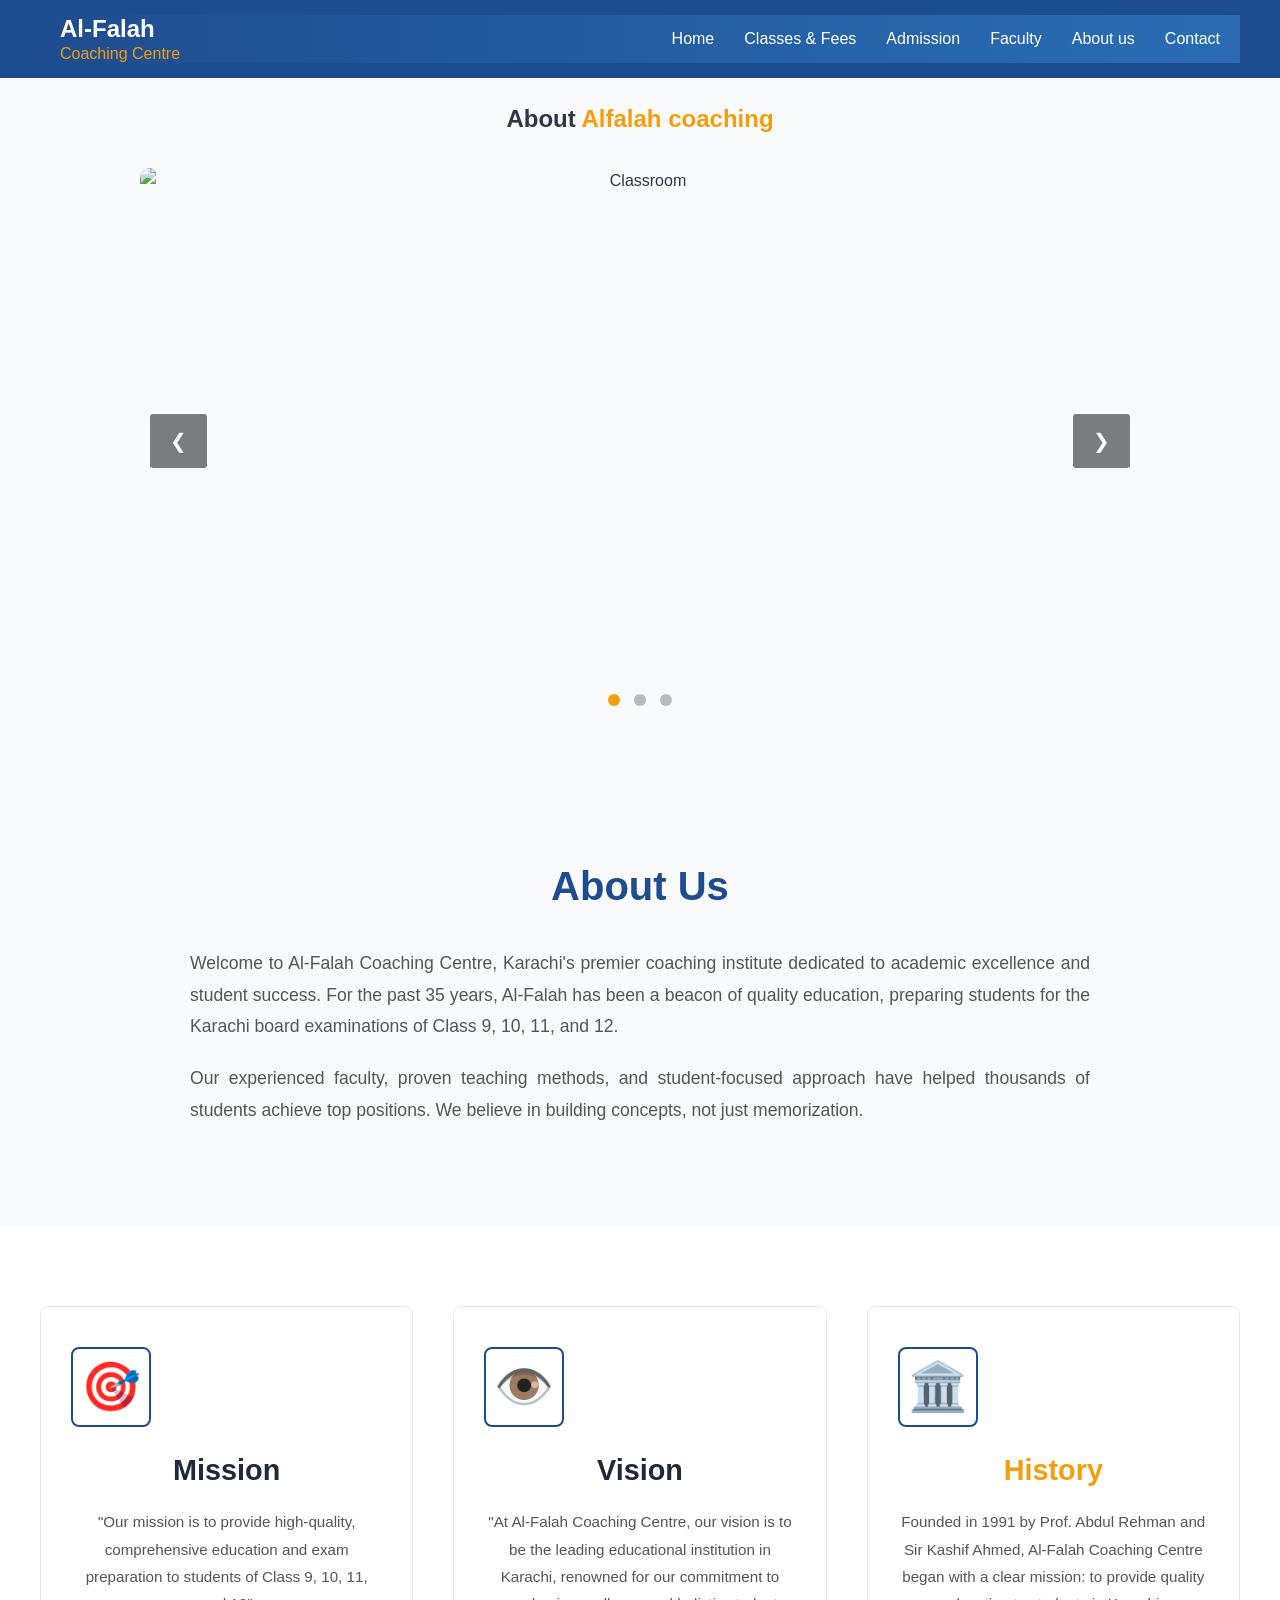
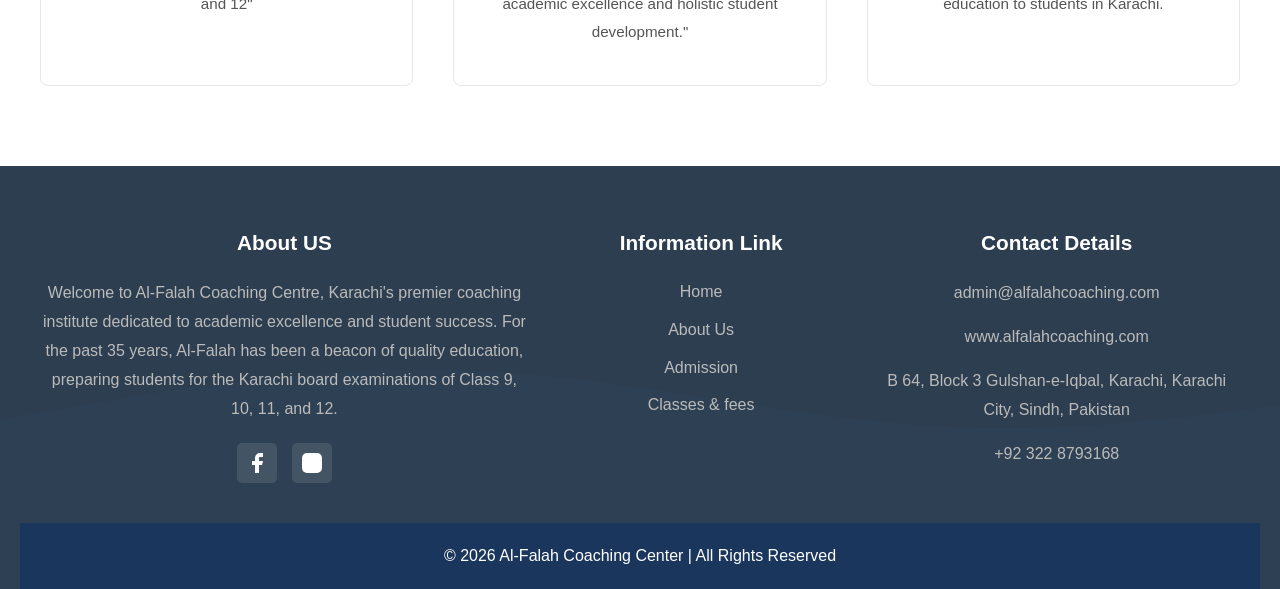
==== about.html @ df3bb855 "first commit" ====
<!DOCTYPE html>
<html lang="en">
<head>
  <meta charset="UTF-8">
  <meta name="viewport" content="width=device-width, initial-scale=1.0">
  <title>About Us - Al-Falah Coaching Center</title>
  <link rel="stylesheet" href="coaching.css">
</head>
<body>
<header class="site-header">
  <nav class="navbar">
    <div class="logo-container">
      <a href="index.html" style="display:flex; align-items:center; text-decoration:none;">
        <div class="logo"><b>Al-Falah</b> <span>Coaching Centre</span></div>
      </a>
    </div>
    <div class="menu-btn" onclick="toggleMenu()">☰</div>
    <ul id="menu">
      <li><a href="index.html">Home</a></li>
      
      <li><a href="courses.html">Classes & Fees</a></li>
      <li><a href="admission.html">Admission</a></li>
      <li><a href="teachers.html">Faculty</a></li>
      <li><a href="about.html">About us</a></li>
      <li><a href="index.html#contact">Contact</a></li>
    </ul>
  </nav>
</header>
  </header>
  </header>




<section class="slider-section">
  <h2>About <span>Alfalah coaching</span></h2>
  <div class="slider-container">
    <div class="slider">
      <img src="slidder 1.jfif"class="slide active" alt="Classroom">
      <img src="student studying2.jpg" class="slide"  alt="Students Studying">
      <img src="exam test.jpg" class="slide" alt="Exam Test">
    </div>
    <button class="prev">&#10094;</button>
    <button class="next">&#10095;</button>
    <div class="dots">
      <span class="dot"></span>
      <span class="dot"></span>
      <span class="dot"></span>
    </div>
  </div>
</section>

  <section class="about-section">
    <div class="about-container">
      <h2>About Us</h2>
      <p class="about-text">
        Welcome to Al-Falah Coaching Centre, Karachi's premier coaching institute dedicated to academic excellence and student success. For the past 35 years, Al-Falah has been a beacon of quality education, preparing students for the Karachi board examinations of Class 9, 10, 11, and 12.
      </p>
      <p class="about-text">
        Our experienced faculty, proven teaching methods, and student-focused approach have helped thousands of students achieve top positions. We believe in building concepts, not just memorization.
      </p>
    </div>
  </section>

  <section class="mvh-section">
    <div class="mvh-container">
      <div class="mvh-box">
        <div class="mvh-icon">🎯</div>
        <h3>Mission</h3>
        <p>"Our mission is to provide high-quality, comprehensive education and exam preparation to students of Class 9, 10, 11, and 12"</p>
      </div>

      <div class="mvh-box">
        <div class="mvh-icon">👁️</div>
        <h3>Vision</h3>
        <p>"At Al-Falah Coaching Centre, our vision is to be the leading educational institution in Karachi, renowned for our commitment to academic excellence and holistic student development."</p>
      </div>

      <div class="mvh-box">
        <div class="mvh-icon">🏛️</div>
        <h3>History</h3>
        <p>Founded in 1991 by Prof. Abdul Rehman and Sir Kashif Ahmed, Al-Falah Coaching Centre began with a clear mission: to provide quality education to students in Karachi.</p>
      </div>
    </div>
  </section>
<footer class="main-footer">
  <div class="footer-container">
    <div class="footer-col">
      <h4>About US</h4>
      <p>Welcome to Al-Falah Coaching Centre, Karachi's premier coaching institute dedicated to academic excellence and student success. For the past 35 years, Al-Falah has been a beacon of quality education, preparing students for the Karachi board examinations of Class 9, 10, 11, and 12.</p>
      <div class="social-icons">
        <a href="#"><svg width="24" height="24" fill="white" viewBox="0 0 24 24"><path d="M18 2h-3a5 5 0 0 0-5 5v3H7v4h3v8h4v-8h3l1-4h-4V7a1 1 0 0 1 1-1h3z"></path></svg></a>
        <a href="#"><svg width="24" height="24" fill="white" viewBox="0 0 24 24"><rect x="2" y="2" width="20" height="20" rx="5" ry="5"></rect><path d="M16 11.37A4 4 0 1 1 12.63 8 4 4 0 0 1 16 11.37z"></path><line x1="17.5" y1="6.5" x2="17.51" y2="6.5"></line></svg></a>
      </div>
    </div>
    
    <div class="footer-col">
      <h4>Information Link</h4>
      <ul>
        <li><a href="index.html">Home</a></li>
        <li><a href="about.html">About Us</a></li>
        <li><a href="admission.html">Admission</a></li>
        <li><a href="courses.html">Classes & fees</a></li>
      </ul>
    </div>
    
    <div class="footer-col">
      <h4>Contact Details</h4>
      <p>admin@alfalahcoaching.com</p>
      <p>www.alfalahcoaching.com</p>
      <p>B 64, Block 3 Gulshan-e-Iqbal, Karachi, Karachi City, Sindh, Pakistan</p>
      <p>+92 322 8793168</p>
    </div>
  </div>
  
   <footer>
  <p>© 2026 Al-Falah Coaching Center | All Rights Reserved</p>
</footer>

  <script src="coaching.js"></script>
</body>
</html>
---- coaching.css ----
html, body {
  height: 100%;
  margin: 0;
}
body {
  display: flex;
  flex-direction: column;
  min-height: 100vh;
}
main {
  flex: 1;
}
:root {
--navy: #1a365d;
--gold: #d69e2e;
--light: #f7fafc;
--dark: #2d3748;
}
* {
  margin: 0;
  padding: 0;
  box-sizing: border-box;
  font-family: "Segoe UI", sans-serif;
  scroll-behavior: smooth;
  }
body {
background: var(--light);
color: var(--dark);
line-height: 1.6;
}
nav {
background: linear-gradient(90deg, #1e4d8f, #2a6db5);
padding: 15px 5%;
display: flex;
justify-content: space-between;
align-items: center;
}
.logo {
color: white;
font-size: 24px;
font-weight: bold;
}
.logo span {
color: var(--gold);
}
nav ul {
list-style: none;
display: flex;
gap: 25px;
}
nav ul li a {
text-decoration: none;
color: white;
font-weight: 500;
transition: 0.3s;
}
nav ul li a:hover {
color: var(--gold);
}
.menu-btn {
display: none;
font-size: 28px;
color: white;
cursor: pointer;
}
.hero {
background:
linear-gradient(rgba(26,54,93,0.85), rgba(26,54,93,0.85)),
url("https://images.unsplash.com/photo-1523050854058-8df90110c9f1?auto=format&fit=crop&w=1200&q=80")
center/cover;
color: white;
text-align: center;
padding: 100px 5%;
}
.hero h1 {
font-size: 3rem;
margin-bottom: 15px;
}
.hero h1 span {
color: var(--gold);
}
.hero p {
margin-bottom: 25px;
}
.btn,
.btn-small {
display: inline-block;
background: var(--gold);
color: white;
text-decoration: none;
border-radius: 5px;
transition: 0.3s;
}
.btn {
padding: 12px 25px;
}
.btn-small {
padding: 10px 20px;
}
.btn:hover,
.btn-small:hover {
background: #b8860b;
}
section {
padding: 60px 20px;
}
section h2 {
text-align: center;
margin-bottom: 30px;
}
section h2 span {
color: var(--gold);
}
.courses-grid {
display: grid;
grid-template-columns: repeat(auto-fit, minmax(280px, 1fr));
gap: 20px;
max-width: 1200px;
margin: auto;
}
.card {
background: white;
padding: 25px;
border-radius: 10px;
box-shadow: 0 2px 10px rgba(0,0,0,.1);
}
.card h3 {
color: #1e4d8f;
margin-bottom: 10px;
}
.about-grid {
display: grid;
grid-template-columns: 1fr 1fr;
gap: 40px;
align-items: center;
max-width: 1200px;
margin: auto;
}
.about-grid.reverse {
direction: rtl;
}
.about-grid.reverse .about-text {
direction: ltr;
}
.about-img img {
width: 100%;
border-radius: 10px;
}
.about-text h2 {
text-align: left;
margin-bottom: 15px;
}
.slider-section {
  text-align: center;
  background: #f8fafc;
  padding: 100px 20px 60px;
}
.slider-sectionh2{
  margin-bottom: 40px;
}
.slider-container {
  position: relative;
  max-width: 1000px;
  margin: auto;
  overflow: hidden;
}
.slider {
  position: relative;
  width: 100%;
  height: 500px; /* Height zaruri hai */
}
.slider img {
  width: 100%;
  height: 500px;
  object-fit: cover;
  display: none;
  border-radius: 10px;
}
.slider img.active {
  display: block;
}
.prev,.next {
  position: absolute;
  top: 50%;
  transform: translateY(-50%);
  background: rgba(0,0,0,.5);
  color: white;
  border: none;
  padding: 15px 20px;
  cursor: pointer;
  font-size: 20px;
  z-index: 10;
  border-radius: 3px;
}
.prev:hover,.next:hover {
  background: rgba(0,0,0,.8);
}
.prev { left: 10px; }
.next { right: 10px; }
.dots {
  margin-top: 20px;
}
.dot {
  height: 12px;
  width: 12px;
  background: #bbb;
  border-radius: 50%;
  display: inline-block;
  margin: 0 5px;
  cursor: pointer;
  transition: 0.3s;
}
.dot.active {
  background: var(--gold);
}
#contact {
background: white;
text-align: center;
}
.contact-info p {
margin: 10px 0;
}
.contact-form {
max-width: 700px;
margin: 30px auto;
background: white;
padding: 30px;
border-radius: 10px;
box-shadow: 0 5px 15px rgba(0,0,0,.08);
}
.contact-form input,
.contact-form textarea,
.contact-form select {
width: 100%;
padding: 12px;
margin-bottom: 15px;
border: 1px solid #ddd;
border-radius: 5px;
}
.contact-form input:focus,
.contact-form textarea:focus,
.contact-form select:focus {
outline: none;
border-color: var(--gold);
}
footer {
background: var(--navy);
color: white;
text-align: center;
padding: 20px;
}
@media (max-width: 768px) {
.menu-btn {
    display: block;
}
nav ul {
    display: none;
    flex-direction: column;
    background: var(--navy);
    position: absolute;
    top: 70px;
    right: 10px;
    width: 200px;
    padding: 15px;
}
.about-grid {
    grid-template-columns: 1fr;
}
.hero h1 {
    font-size: 2rem;
}
}
.fee-box {
  max-width: 900px;
  margin: 40px auto;
  background: white;
  padding: 30px;
  border-radius: 10px;
  box-shadow: 0 5px 15px rgba(0,0,0,0.08);
}
.fee-table {
  width: 100%;
  border-collapse: collapse;
  margin: 20px 0;
  text-align: left;
}
.fee-table th {
  background: #1e4d8f;
  color: white;
  padding: 15px 12px;
  font-weight: 600;
}
.fee-table td {
  padding: 15px 12px;
  border-bottom: 1px solid #eee;
  vertical-align: top;
}
.fee-table tr:hover {
  background: #f8fafc;
}
@media(max-width: 768px) {
  .fee-table {
    font-size: 14px;
  }
  .fee-table th, .fee-table td {
    padding: 10px 8px;
  }
}
.stats-section {
  background: #1e293b;
  padding: 0;
}
.stats-container {
  max-width: 1200px;
  margin: 0 auto;
  display: grid;
  grid-template-columns: repeat(3, 1fr);
}
.stat-box {
  background: #f59e0b;
  display: flex;
  align-items: center;
  padding: 30px 40px;
  border-right: 2px solid #1e293b;
}
.stat-box:last-child {
  border-right: none;
}
.stat-icon {
  background: white;
  padding: 15px;
  margin-right: 20px;
  border-left: 4px solid #1e293b;
  color: #1e293b;
}
.stat-content h3 {
  font-size: 2.5rem;
  font-weight: 700;
  color: white;
  margin: 0;
  line-height: 1;
}
.stat-content p {
  color: white;
  margin: 5px 0 0 0;
  font-size: 1.1rem;
}
.main-footer {
  background: #2d3e50;
  color: #ddd;
  padding: 60px 20px 0;
  background-image: url('data:image/svg+xml,<svg xmlns="http://www.w3.org/2000/svg" viewBox="0 0 1440 320"><path fill="%23344860" fill-opacity="0.2" d="M0,192L60,181.3C120,171,240,149,360,154.7C480,160,600,192,720,197.3C840,203,960,181,1080,165.3C1200,149,1320,139,1380,133.3L1440,128L1440,320L1380,320C1320,320,1200,320,1080,320C960,320,840,320,720,320C600,320,480,320,360,320C240,320,120,320,60,320L0,320Z"></path></svg>');
  background-size: cover;
}
.footer-container {
  max-width: 1200px;
  margin: 0 auto;
  display: grid;
  grid-template-columns: 2fr 1fr 1.5fr;
  gap: 50px;
  padding-bottom: 40px;
}
.footer-col h4 {
  color: white;
  font-size: 1.3rem;
  margin-bottom: 20px;
  font-weight: 600;
}
.footer-col p {
  line-height: 1.8;
  color: #bbb;
  margin-bottom: 15px;
}
.footer-col ul {
  list-style: none;
  padding: 0;
}
.footer-col ul li {
  margin-bottom: 12px;
}
.footer-col ul li a {
  color: #bbb;
  text-decoration: none;
  transition: 0.3s;
}
.footer-col ul li a:hover {
  color: var(--gold);
  padding-left: 5px;
}
.social-icons {
  display: flex;
  gap: 15px;
  margin-top: 20px;
}
.social-icons a {
  width: 40px;
  height: 40px;
  background: rgba(255,255,255,0.1);
  display: flex;
  align-items: center;
  justify-content: center;
  border-radius: 5px;
  transition: 0.3s;
}
.social-icons a:hover {
  background: var(--gold);
}
.footer-bottom {
  background: #1e293b;
  text-align: center;
  padding: 20px;
  border-top: 1px solid #3a4f63;
}
.footer-bottom p {
  margin: 0;
  color: #999;
  font-size: 0.9rem;
}
@media(max-width: 768px) {
  .stats-container {
    grid-template-columns: 1fr;
  }
  .stat-box {
    border-right: none;
    border-bottom: 2px solid #1e293b;
    justify-content: center;
  }
  .footer-container {
    grid-template-columns: 1fr;
    gap: 30px;
  }
}
.page-banner {
  width: 100%;
  height: 350px;
  position: relative;
  overflow: hidden;
  margin-top: 70px;
}
.banner-img {
  width: 100%;
  height: 100%;
  object-fit: cover;
  filter: brightness(0.9);
}
.banner-overlay {
  width: 100%;
  height: 100%;
}
.about-section {
  padding: 80px 20px;
  background: #f8fafc;
}
.about-container {
  max-width: 900px;
  margin: 0 auto;
  text-align: center;
}
.about-container h2 {
  font-size: 2.5rem;
  color: #1e4d8f;
  margin-bottom: 30px;
  font-weight: 700;
}
.about-text {
  font-size: 1.1rem;
  line-height: 1.8;
  color: #555;
  margin-bottom: 25px;
  text-align: justify;
}
.about-features {
  display: grid;
  grid-template-columns: repeat(3, 1fr);
  gap: 30px;
  margin-top: 60px;
}
.feature-box {
  background: white;
  padding: 30px 25px;
  border-radius: 10px;
  box-shadow: 0 5px 15px rgba(0,0,0,0.08);
  text-align: left;
  border-top: 4px solid var(--gold);
}
.feature-box h3 {
  color: #1e4d8f;
  font-size: 1.3rem;
  margin-bottom: 15px;
}
.feature-box p {
  color: #666;
  line-height: 1.7;
  font-size: 0.95rem;
}
#menu li a.active {
  color: var(--gold);
  font-weight: 600;
}
@media(max-width: 768px) {
  .page-banner {
    height: 250px;
    margin-top: 60px;
  }
  .about-container h2 {
    font-size: 2rem;
  }
  .about-features {
    grid-template-columns: 1fr;
    gap: 20px;
  }
  .about-text {
    text-align: left;
  }
}
.mvh-section {
  padding: 80px 20px;
  background: white;
}
.mvh-container {
  max-width: 1200px;
  margin: 0 auto;
  display: grid;
  grid-template-columns: repeat(3, 1fr);
  gap: 40px;
}
.mvh-box {
  background: white;
  padding: 40px 30px;
  border: 1px solid #e5e7eb;
  border-radius: 8px;
  text-align: left;
  transition: 0.3s;
}
.mvh-box:hover {
  box-shadow: 0 10px 30px rgba(0,0,0,0.1);
  transform: translateY(-5px);
  border-color: var(--gold);
}
.mvh-icon {
  width: 80px;
  height: 80px;
  border: 2px solid #1e4d8f;
  border-radius: 8px;
  display: flex;
  align-items: center;
  justify-content: center;
  margin-bottom: 25px;
}
.mvh-box h3 {
  font-size: 1.8rem;
  color: #1e293b;
  margin-bottom: 15px;
  font-weight: 600;
}
.mvh-box:nth-child(3) h3 {
  color: #f59e0b;
}
.mvh-box p {
  color: #555;
  line-height: 1.8;
  font-size: 0.95rem;
}
@media(max-width: 992px) {
  .mvh-container {
    grid-template-columns: 1fr;
    gap: 30px;
  }
  .mvh-box {
    text-align: center;
  }
  .mvh-icon {
    margin: 0 auto 25px;
  }
}
:root {
  --gold: #f59e0b;
  --blue: #1e4d8f;
}
body {
  margin: 0;
  font-family: 'Segoe UI', Arial, sans-serif;
}
.site-header {
  background: #1e4d8f;
  padding: 15px 0;
  position: fixed;
  width: 100%;
  top: 0;
  z-index: 1000;
}
.navbar {
  max-width: 1200px;
  margin: 0 auto;
  display: flex;
  justify-content: space-between;
  align-items: center;
  padding: 0 20px;
}
.logo {
  color: white;
  font-size: 1.5rem;
  font-weight: 700;
}
.logo span {
  color: var(--gold);
}
#menu {
  display: flex;
  list-style: none;
  gap: 30px;
  margin: 0;
}
#menu li a {
  color: white;
  text-decoration: none;
  font-weight: 500;
}
#menu li a.active, #menu li a:hover {
  color: var(--gold);
}
.menu-btn {
  display: none;
  color: white;
  font-size: 1.5rem;
  cursor: pointer;
}

.page-banner {
  margin-top: 70px;
}
.banner-bg {
  height: 350px;
  background: linear-gradient(135deg, #1e4d8f 0%, #3b82f6 100%);
  display: flex;
  flex-direction: column;
  align-items: center;
  justify-content: center;
  color: white;
  text-align: center;
}
.banner-bg h1 {
  font-size: 3rem;
  margin: 0 0 10px 0;
}
.banner-bg p {
  font-size: 1.2rem;
  margin: 0;
}
.about-section {
  padding: 80px 20px;
  background: #f8fafc;
}
.about-container {
  max-width: 900px;
  margin: 0 auto;
  text-align: center;
}
.about-container h2 {
  font-size: 2.5rem;
  color: #1e4d8f;
  margin-bottom: 30px;
}
.about-text {
  font-size: 1.1rem;
  line-height: 1.8;
  color: #555;
  margin-bottom: 20px;
}
.mvh-section {
  padding: 80px 20px;
  background: white;
}
.mvh-container {
  max-width: 1200px;
  margin: 0 auto;
  display: grid;
  grid-template-columns: repeat(3, 1fr);
  gap: 40px;
}
.mvh-box {
  background: white;
  padding: 40px 30px;
  border: 1px solid #e5e7eb;
  border-radius: 8px;
  text-align: center;
}
.mvh-box:hover {
  box-shadow: 0 10px 30px rgba(0,0,0,0.1);
  transform: translateY(-5px);
  transition: 0.3s;
}
.mvh-icon {
  font-size: 3rem;
  margin-bottom: 20px;
}
.mvh-box h3 {
  font-size: 1.8rem;
  color: #1e293b;
  margin-bottom: 15px;
}
.mvh-box:nth-child(3) h3 {
  color: #f59e0b;
}
.mvh-box p {
  color: #555;
  line-height: 1.8;
  font-size: 0.95rem;
}
@media(max-width: 768px) {
  .mvh-container {
    grid-template-columns: 1fr;
  }
  .menu-btn {
    display: block;
  }
  #menu {
    display: none;
  }
  #menu.active {
    display: flex;
    flex-direction: column;
    position: absolute;
    top: 60px;
    left: 0;
    width: 100%;
    background: #1e4d8f;
    padding: 20px;
  }
  .banner-bg h1 {
    font-size: 2rem;
  }
}
.contact-form input::placeholder {
  color: #888;
  opacity: 1; 
}
.contact-form select:invalid {
  color: #888;
}
.contact-form input[type="date"]:invalid {
  color: #888;
}
.contact-form select option {
  color: #333;
}
.contact-form select option[value=""] {
  color: #888;
}
.courses-grid {
  display: grid;
  grid-template-columns: repeat(auto-fit, minmax(300px, 1fr));
  gap: 25px;
  padding: 20px;
}
.card.teacher-card {
  background: #fff;
  border-radius: 10px;
  box-shadow: 0 2px 15px rgba(0,0,0,0.1);
  overflow: hidden;
  text-align: center;
  transition: 0.3s;
}
.card.teacher-card:hover {
  transform: translateY(-5px);
  box-shadow: 0 8px 20px rgba(0,0,0,0.15);
}
.card.teacher-card img {
  width: 100%;
  height: 250px;
  object-fit: cover;
}
.card.teacher-card h3 {
  color: #2c3e50;
  margin: 15px 0 10px;
  font-size: 22px;
}
.card.teacher-card p {
  font-size: 15px;
  margin: 8px 0;
  text-align: left;
  padding: 0 15px;
  color: #555;
}
.social-icons {
  margin-top: 20px;
  display: flex;
  gap: 15px;
  justify-content: center;
}
.logo-container a {
  display: flex;
  align-items: center;
  text-decoration: none;
}
.logo-container img {
  height: 50px;
  width: auto;
  margin-right: 12px;
  object-fit: contain;
}
.logo {
  font-size: 24px;
  font-weight: 700;
  color: #fff;
  line-height: 1.2;
}
.logo span {
  font-weight: 400;
  color: #f39c12;
  display: block;
  font-size: 16px;
}
@media (max-width: 768px) {
  .logo-container img {
    height: 40px;
    margin-right: 8px;
  }
  .logo {
    font-size: 18px;
  }
  .logo span {
    font-size: 14px;
  }
}
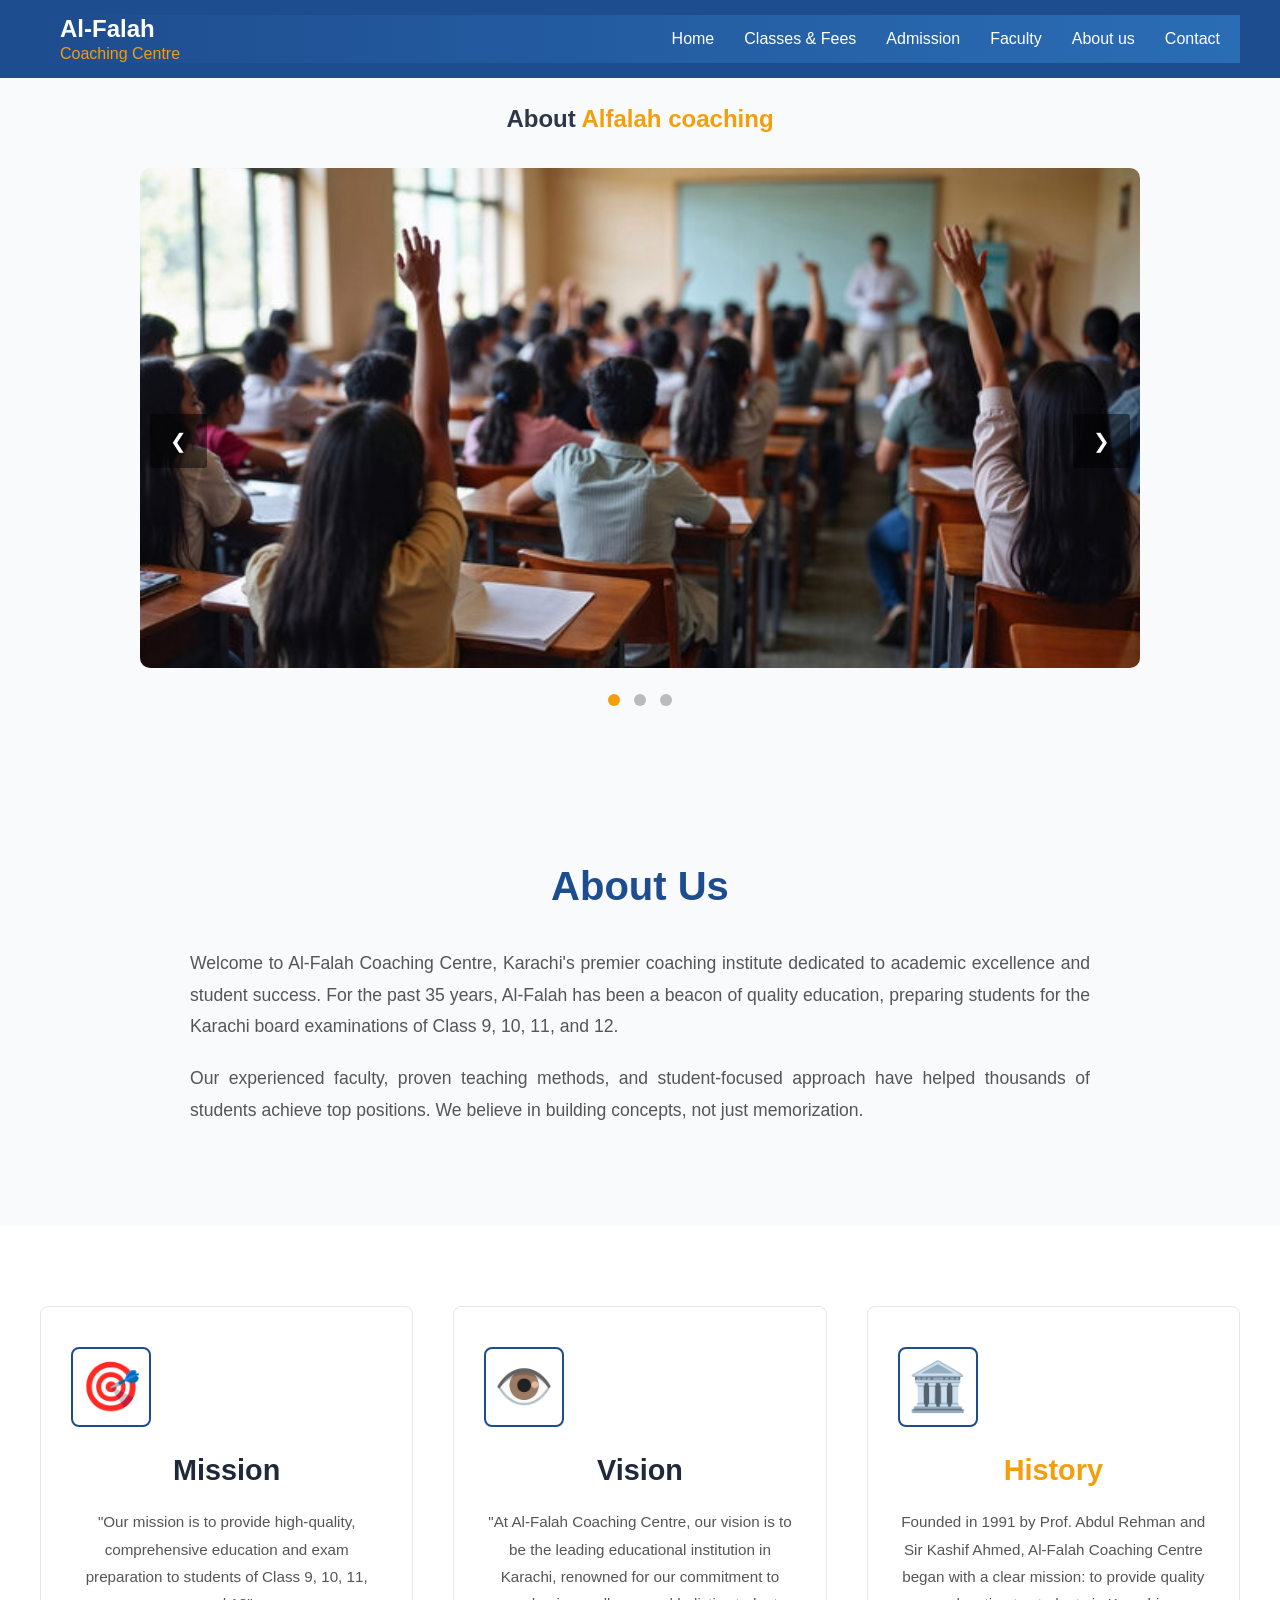
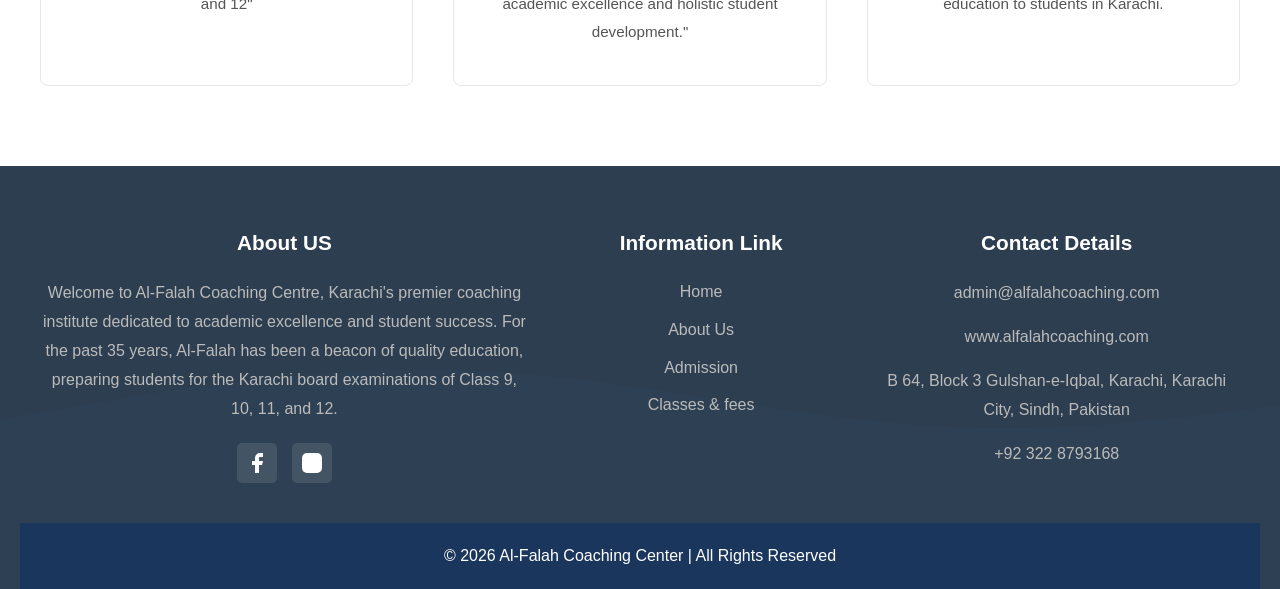
==== commit f753cc4e: "Update about.html" ====
--- a/about.html
+++ b/about.html
@@ -36,8 +36,9 @@
   <h2>About <span>Alfalah coaching</span></h2>
   <div class="slider-container">
     <div class="slider">
-      <img src="slidder 1.jfif"class="slide active" alt="Classroom">
+
       <img src="student studying2.jpg" class="slide"  alt="Students Studying">
+      <img src="student studying.jpg" class="slide" alt="computer class">
       <img src="exam test.jpg" class="slide" alt="Exam Test">
     </div>
     <button class="prev">&#10094;</button>
@@ -119,4 +120,4 @@
 
   <script src="coaching.js"></script>
 </body>
-</html>+</html>
